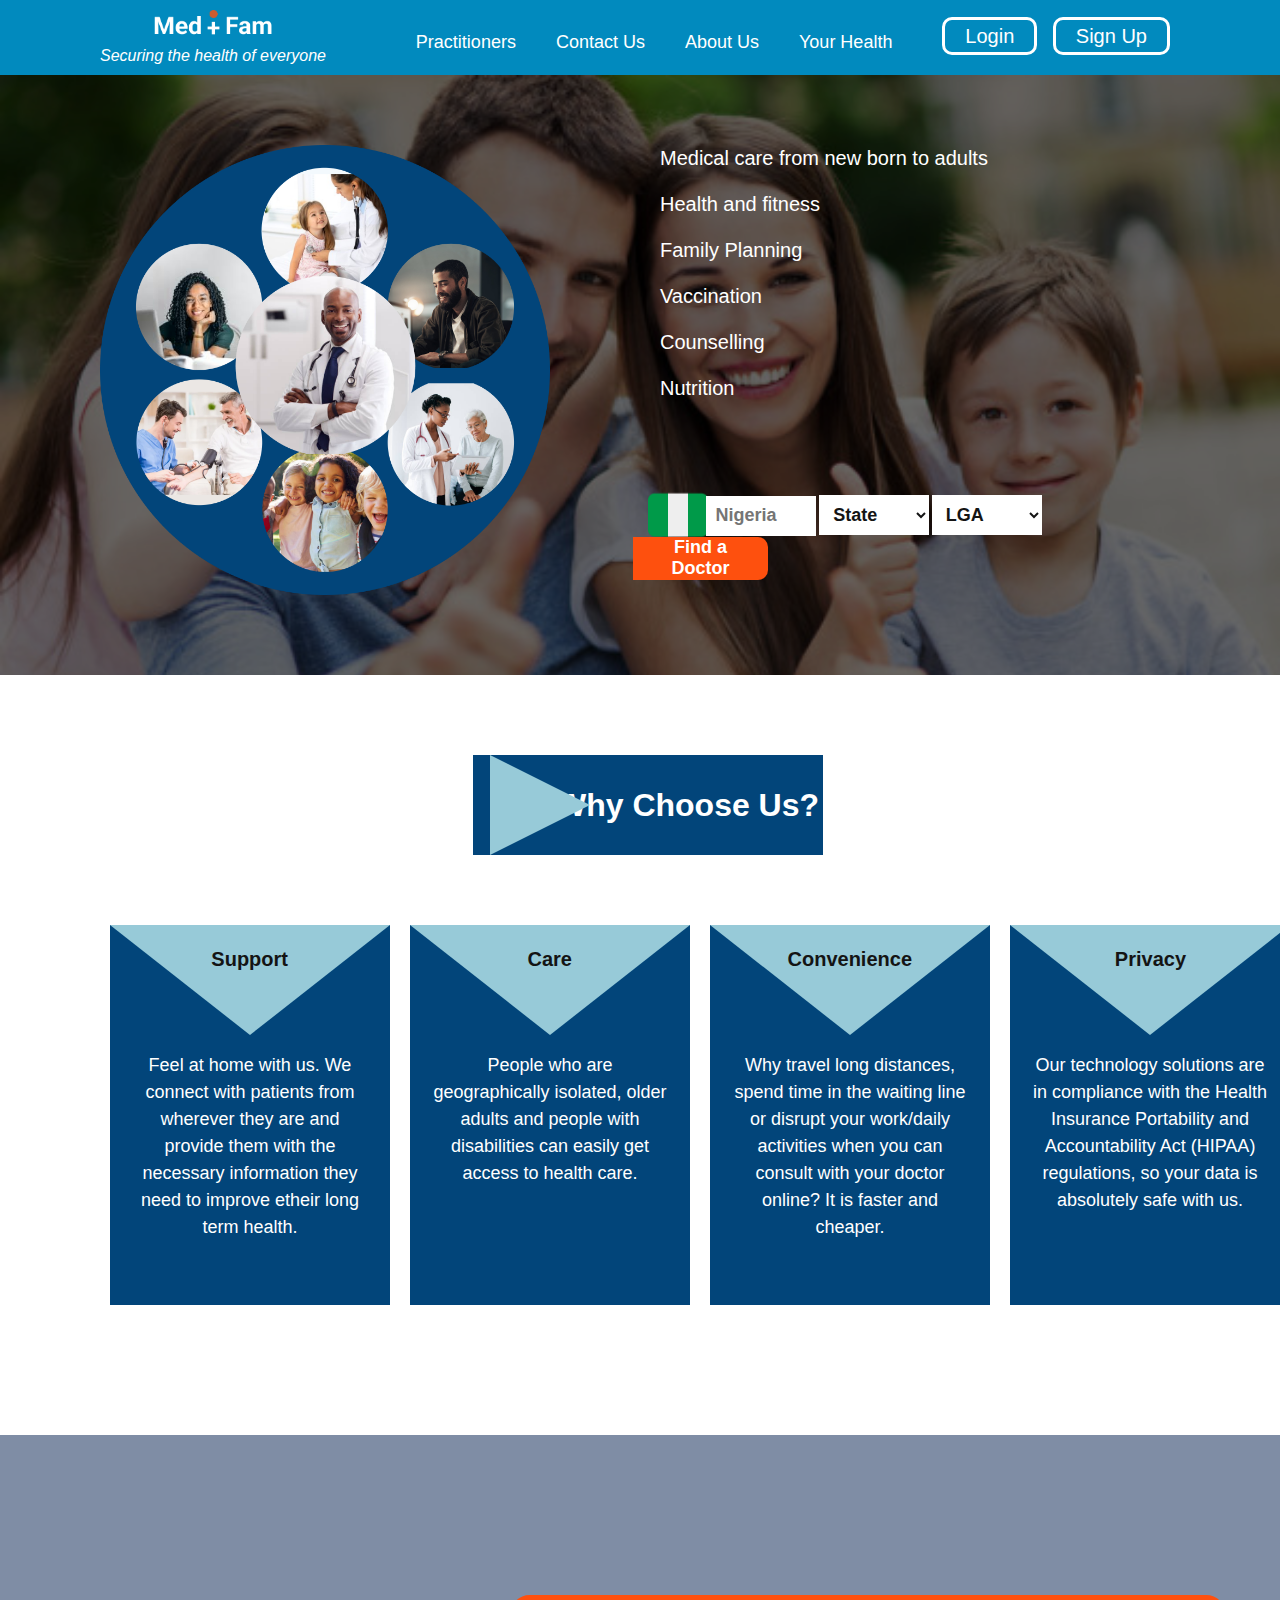
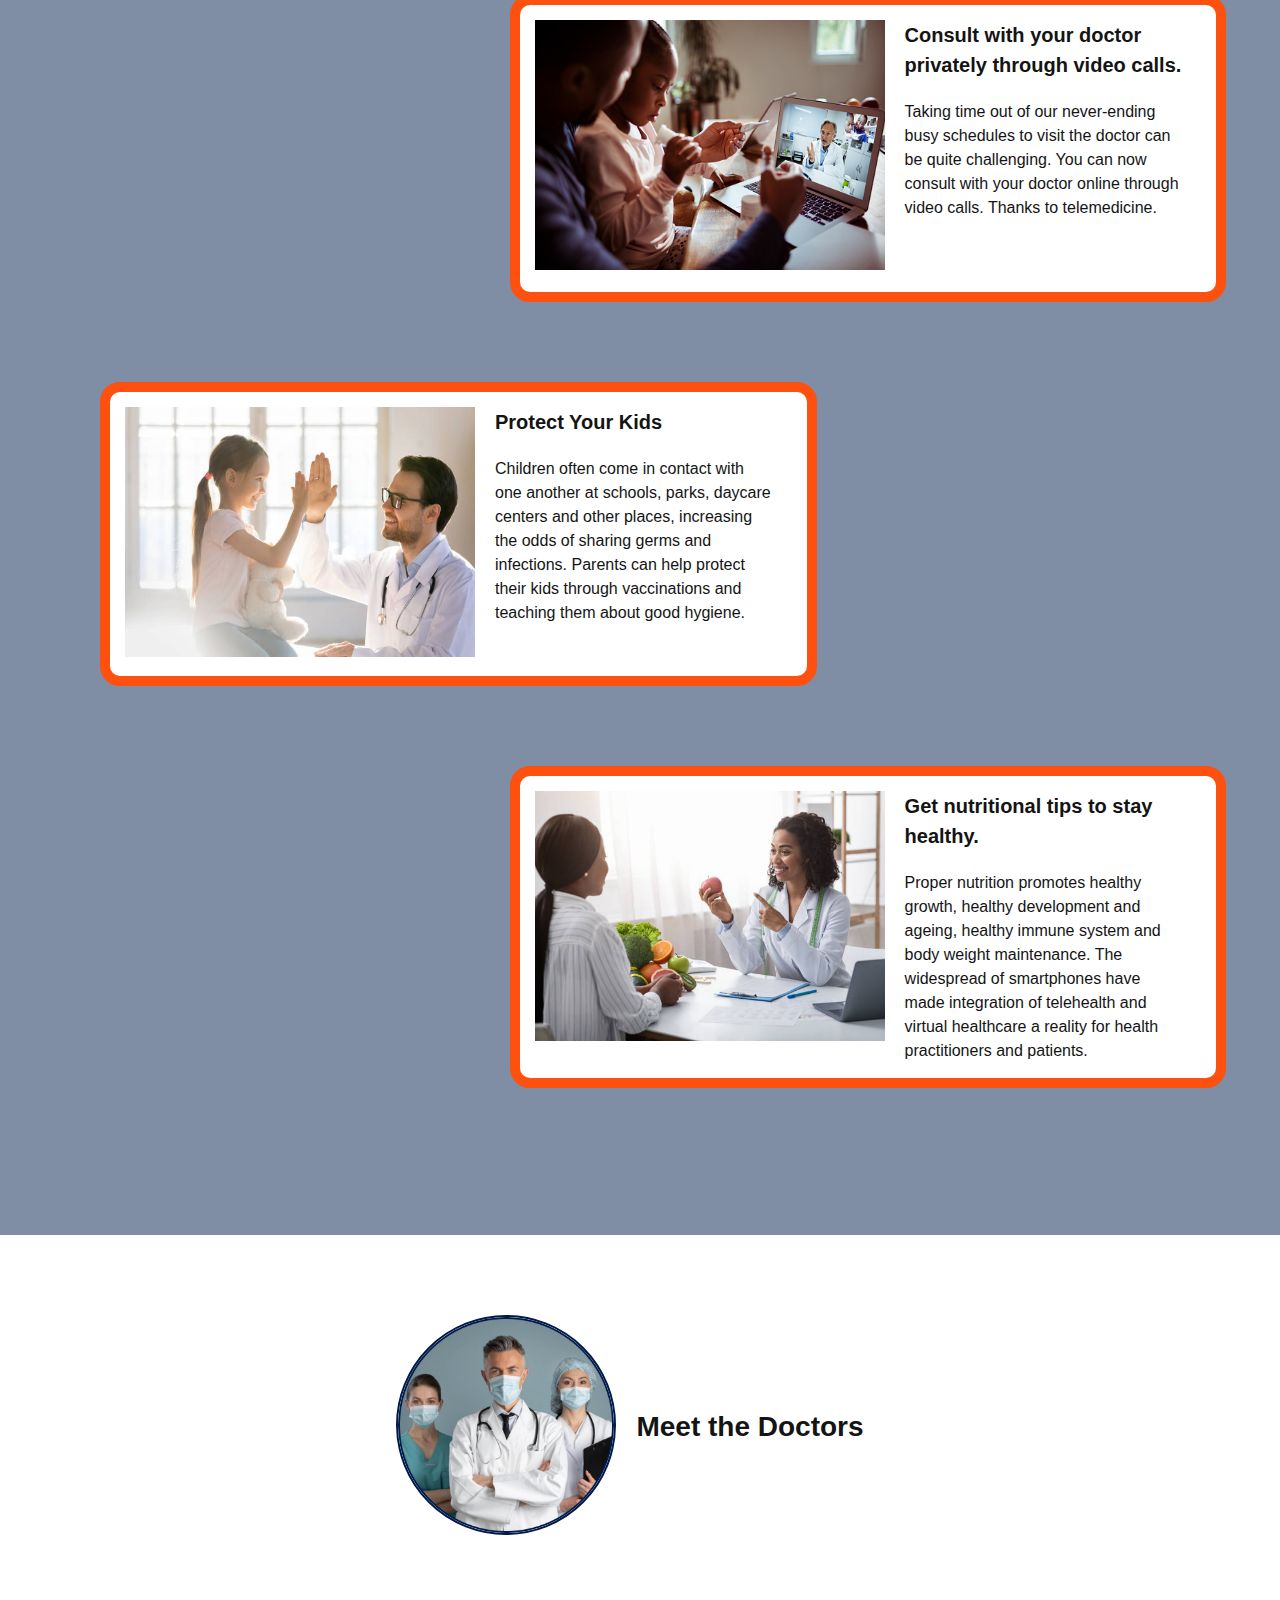
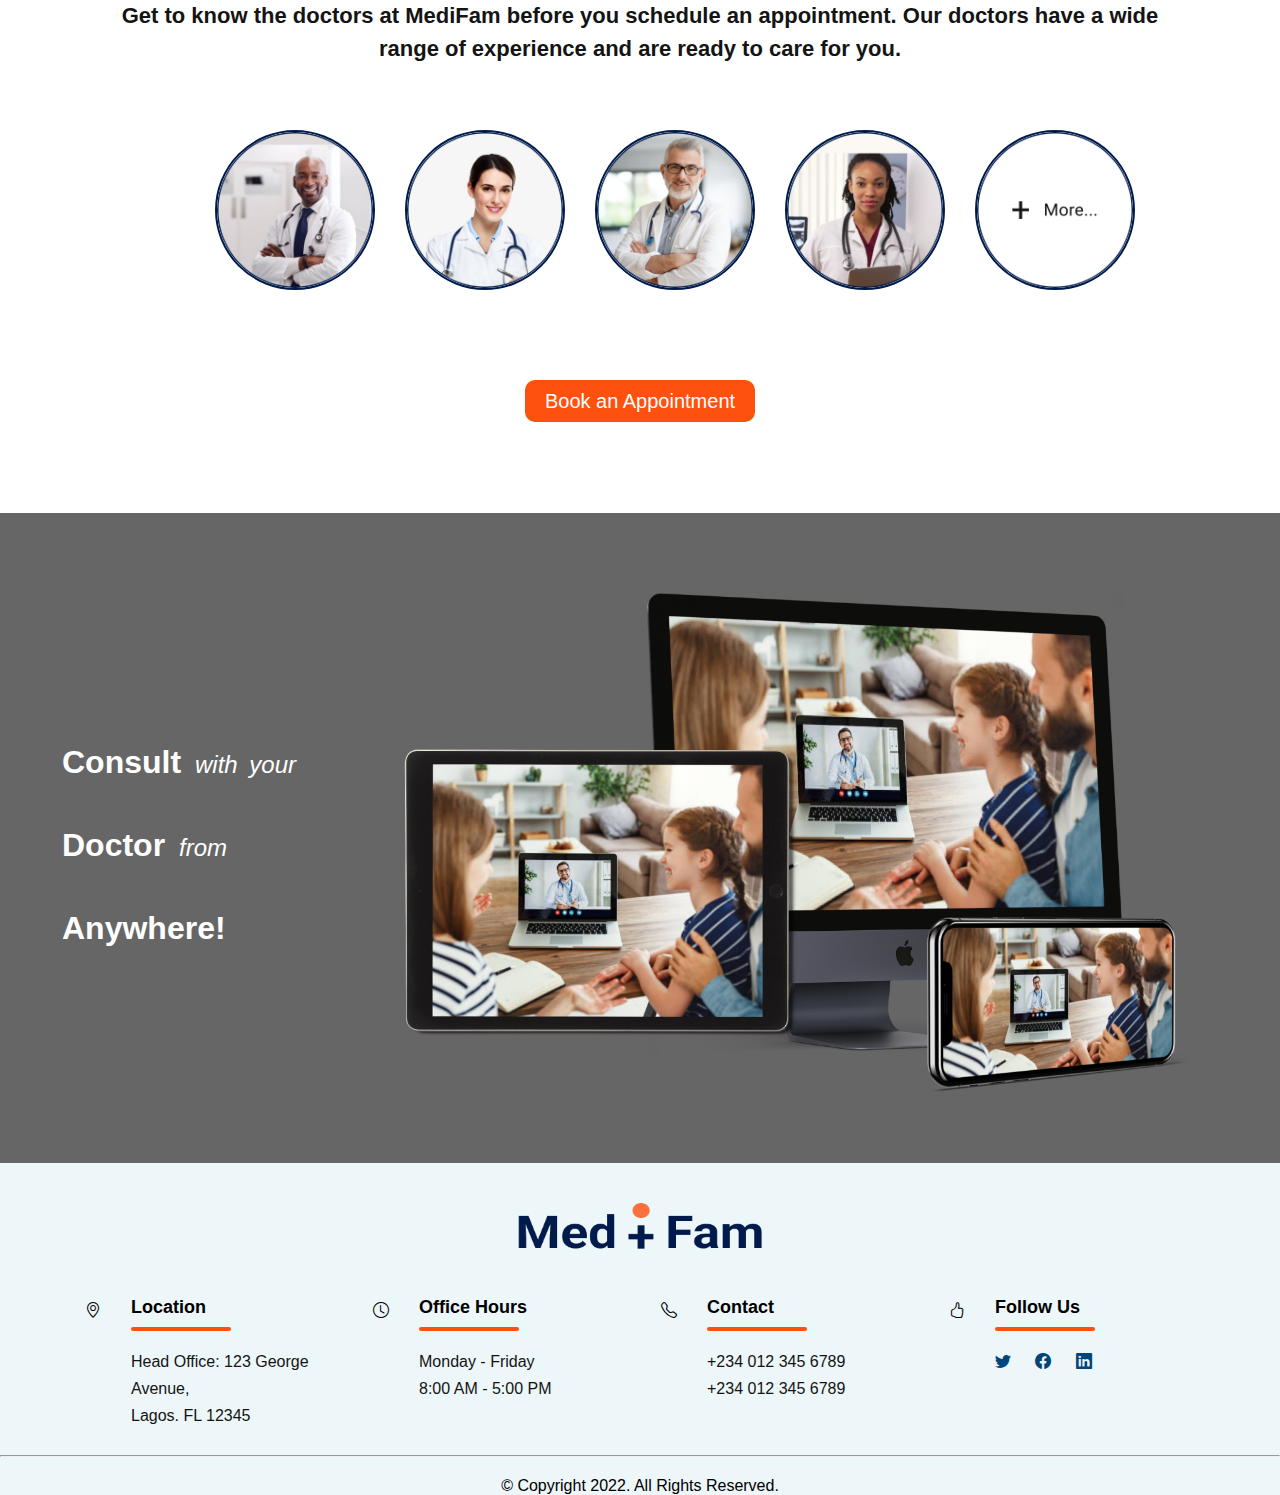
==== index.html @ 6159d2ae "first commit" ====
<!DOCTYPE html>
<html lang="en">
<head>
    <meta charset="UTF-8">
    <meta http-equiv="X-UA-Compatible" content="IE=edge">
    <meta name="viewport" content="width=device-width, initial-scale=1.0">
    <title>MediFam | Find a Doctor medifam.com </title>
    <link rel="stylesheet" href="../css/project.css">
    <link rel="stylesheet" href="https://cdn.jsdelivr.net/npm/bootstrap-icons@1.8.1/font/bootstrap-icons.css">
</head>
<body>
    <nav class="nav-bar">
        <div class="brand">
            <a href="./index.html">
                <img src="../Assets/Logo nav.png" alt="Logo">
            </a>
            <span><i>Securing the health of everyone</i></span>
        </div>

        <div>
            <ul class="nav-links">
                <li>
                    <a href="#">Practitioners</a>
                </li>
                <li>
                    <a href="#">Contact Us</a>
                </li>
                <li>
                    <a href="#">About Us</a>
                </li>
                <li>
                    <a href="#">Your Health</a>
                </li>
            </ul>
        </div>

        <div class="button">
            <a href="./login.html">Login</a>
            <a href="./signup.html">Sign Up</a>
        </div>
    </nav>

   <header class="landing">
    <div class="img-overlay"></div>
    <div class="left-col">
        <div>
            <img src="../Assets/Hero Image.png" alt="Hero img">
        </div>
    </div>

    <div class="right-col">
        <div class="services">
            <p>Medical care from new born to adults</p>
            <p>Health and fitness</p>
            <p>Family Planning</p>
            <p>Vaccination</p>
            <p>Counselling</p>
            <p>Nutrition</p>

            <form action="">
                <div class="location">
                    <img src="../Assets/flag-nigeria.png" alt="">
                    <input type="text" placeholder="Nigeria" id="country">

                    <select name="" id="state">
                        <option value="nil">State</option>
                        <option value="Delta"> Delta </option>
                        <option value="Lagos"> Lagos </option>
                        <option value="Abia"> Abia </option>
                    </select>

                    <select name="" id="LGA">
                        <option value="nil">LGA</option>
                    </select>

                    <button class="search-doctor"> <a href="./findadoctor.html">Find a Doctor</button></a>
                </div>
            </form>
        </div>
    </div>
   </header>

   <section class="section1">
    <div class="title-container">
        <div class="triangle"></div>
        
        <h1>Why Choose Us?</h1>
    </div>

    <div class="section1-content">
        <div>
            <div class="triangle1">
                <h2>Support</h2>
            </div>
            <p>
                Feel at home with us. We connect with patients from wherever they are and provide them with the necessary information they need to improve etheir long term health.
            </p>
        </div>
        <div>
            <div class="triangle1">
                <h2>Care</h2>
            </div>
            <p>
             People who are geographically isolated, older adults and people with disabilities can easily get access to health care. 
            </p>
        </div>
        <div>
            <div class="triangle1">
                <h2>Convenience</h2>
            </div>
            <p>
             Why travel long distances, spend time in the waiting line or disrupt your work/daily activities when you can consult with your doctor online? It is faster and cheaper.
            </p> 
        </div>
        <div>
            <div class="triangle1">
                <h2>Privacy</h2>
            </div>
            <p>
             Our technology solutions are in compliance with the Health Insurance Portability and Accountability Act (HIPAA) regulations, so your data is absolutely safe with us.
            </p>
        </div>
    </div>
</section>

<section class="section2">
    <div class="img-overlay2"></div>

    <div class="cards">
        <div class="card1">
            <div>
                <img src="../Images/Image5.jpg" alt="">
            </div>
            <div>
                <h2>Consult with your doctor privately through video calls.</h2>
                <p>Taking time out of our never-ending busy schedules to visit the doctor can be quite challenging. You can now consult with your doctor online through video calls. Thanks to telemedicine.</p>
            </div>
        </div>

        <div class="card2">
            <div>
                <img src="../Images/Image2.jpg" alt="">
            </div>
            <div>
                <h2>Protect Your Kids</h2>
                <p>Children often come in contact with one another at schools, parks, daycare centers and other places, increasing the odds of sharing germs and infections. Parents can help protect their kids through vaccinations and teaching them about good hygiene.</p>
            </div>
        </div>

        <div class="card1">
            <div>
                <img src="../Images/Nutritional counseling.jpg" alt="">
            </div>
            <div>
                <h2>Get nutritional tips to stay healthy.</h2>
                <p>Proper nutrition promotes healthy growth, healthy development and ageing, healthy immune system and body weight maintenance. The widespread of smartphones have made integration of telehealth and virtual healthcare a reality for health practitioners and patients. </p>
            </div>
        </div>
    </div>
</section>

<section class="section3">
    <div class="section3-title">
        <div>
            <img src="../Assets/doctors.png" alt="">
        </div>
        <div>
            <h1>Meet the Doctors</h1>
        </div>
    </div>

    <p>Get to know the doctors at MediFam before you schedule an appointment. Our doctors have a wide range of experience and are ready to care for you.</p>

    <div class="doctors">
        <img src="../Assets/doctor1.png" alt="">
        <img src="../Assets/doctor2.png" alt="">
        <img src="../Assets/doctor3.png" alt="">
        <img src="../Assets/doctor4.png" alt="">
        <a href="#"><img src="../Assets/more.png" alt=""></a>
    </div>

    <a href="#" class="section3-button">Book an Appointment</a>

</section>

<section class="section4">
    <div class="img-overlay3"></div>

    <div class="section4-content">
        <div>
            <h1>Consult <span>with your</span> Doctor <span>from</span> Anywhere!</h1>
        </div>
        <div>
            <img src="../Assets/screens.png" alt="">
        </div>
    </div>
</section>

<footer class="footer">
    <img src="../Assets/Logo footer.png" alt="">

    <div class="footer-col">
        <div class="footer-row">
            <i class="bi bi-geo-alt"></i>

            <div>
                <h4>Location</h4>
                <span>Head Office: 123 George Avenue, <br> Lagos. FL 12345</span>
            </div>
        </div>

        <div class="footer-row">
            <i class="bi bi-clock"></i>

            <div>
                <h4>Office Hours</h4>
                <span>Monday - Friday</span> <br>
                <span>8:00 AM - 5:00 PM</span>
            </div>
        </div>

        <div class="footer-row">
            <i class="bi bi-telephone"></i>

            <div>
                <h4>Contact</h4>
                <span>+234 012 345 6789</span> <br>
                <span>+234 012 345 6789</span>
            </div>
        </div>

        <div class="footer-row">
            <i class="bi bi-hand-thumbs-up"></i>

            <div class="social-links">
                <h4>Follow Us</h4>
                <a href="#"><i class="bi bi-twitter"></i> </a>
                <a href="#"><i class="bi bi-facebook"></i></a>
                <a href="#"><i class="bi bi-linkedin"></i></a>
            </div>
        </div>
    </div>

    <hr>

    <span>© Copyright 2022. All Rights Reserved.</span>
</footer>
</body>
</html>
---- css/project.css ----
*{
    margin: 0;
    padding: 0;
    box-sizing: border-box;
    font-family: 'Segoe UI', Tahoma, Geneva, Verdana, sans-serif;
}

      /* Navbar */

.nav-bar{
    background-color: #018ABE;
    color: #fff;
    width: 100%;
    padding: 10px 100px;
    margin-bottom: 20px;
    display: flex;
    justify-content: space-between;
    font-size: 20px;
    top: 0;
    position: fixed;
    z-index: 100;
}

.nav-bar .brand{
    text-align: center;
}
.nav-bar .brand img{
    width: 120px;
    height: 32px;
}

.nav-bar .brand span{
    font-size: 16px;
    text-align: left;
    display: block;
}

.nav-links{
    display: flex;
    justify-content: space-between;
    list-style: none;
    margin-top: 20px;
}

.nav-links a{
    font-size: 18px;
    font-weight: 500;
    color: #fff;
    text-decoration: none;
    margin-left: 40px;
}

.nav-links a:hover::before{
    content: '';
    height: 4px;
    width: 100px;
    background-color: #fff;
    position: absolute;
    bottom: 10px;
    border-radius: 10px;
}

.button{
    margin-top: 15px;
}

.button a{
    width: 100px;
    padding: 5px 20px;
    color: #fff;
    text-decoration: none;
    border: solid #fff;
    border-radius: 10px;
    margin-right: 10px;
}

.button a:hover{
    background: #fff;
    color: #018ABE;
}


        /* Header */

.landing{
    background-image: url(../Images/Family\ img.jpg);
    background-repeat: no-repeat;
    background-size: cover;
    height: 600px;
    padding: 30px 100px;
    margin-top: 75px;
    width: 100%;
    display: flex;
    position: relative;
}

.img-overlay{
    width: 100%;
    height: 600px;
    background: #000;
    opacity: .6;
    position: absolute;
    top: 0;
    left: 0;
}

.landing .left-col, .landing .right-col{
    width: 50%;
    z-index: 99;
}

.landing .left-col img{
    height: 450px;
    width: 450px;
    margin-top: 40px;
}

.landing .right-col .services{
    font-size: 20px;
    margin-top: 30px;
    line-height: 2.3em;
}

.landing .right-col .services p{
    color: #fff;
}

.location{
    margin-top: 50px;
}

.location img{
    width: 60px;
    height: 60px;
    position: relative;
    top: 24px;
    left: 8px;
}

#state, #LGA, #country, .search-doctor{
    height: 40px;
    width: 110px;
    background: #fff;
    color: #141414;
    font-size: 18px;
    font-weight: 700;
    padding: 0 10px;
    outline: none;
    border: 0;
    position: relative;
}

#state{
    right: 2px;
}

#LGA{
    right: 5px;
    z-index: 90;
}

.search-doctor{
    width: 135px;
    height: 42.5px;
    background: #fe500e;
    color: #fff;
    border-top-right-radius: 10px;
    border-bottom-right-radius: 10px;
    font-size: 18px !important;
    position: relative;
    right: 7px;
}

.search-doctor a{
    text-decoration: none;
    color: #fff;
}

       /* Section 1 */

.section1{
    text-align: center;
    margin: 20px 100px;
}

.title-container{
    display: flex;
    margin: auto;
    margin-top: 80px;
}

.section1 .triangle{
    width: 0;
    height: 0;
    border-left: 50px solid transparent;
    border-right: 50px solid transparent;
    border-bottom: 100px solid #97cad8;
    transform: rotate(90deg);
    margin: auto;
    position: relative;
    left: 21.5%;
    z-index: 98;
}

.section1 .title-container h1{
    background: #02457A;
    color: #fff;
    width: 350px;
    height: 100px;
    margin: auto;
    padding-left: 80px;
    display: flex;
    justify-content: center;
    align-items: center;
    position: relative;
    right: 200px;
}

.section1 .section1-content{
    margin: 0 100px;
    margin: auto;
    width: 100%;
    display: flex;
}

.section1 .section1-content .triangle1{
    width: 0;
    height: 0;
    margin: auto;
    border-left: 140px solid transparent;
    border-right: 140px solid transparent;
    border-bottom: 110px solid #97cad8;
    transform: rotate(180deg);
    position: relative;
    top: 70px;
    display: flex;
    justify-content: center;
    align-items: center;
    z-index: 97;
}

.section1 .section1-content .triangle1 h2{
    text-align: center;
    transform: rotate(180deg);
    position: relative;
    font-size: 20px;
    top: 75px;
    color: #141414;
}

.section1 .section1-content p{
    background: #02457A;
    color: #fff;
    font-size: 18px;
    font-weight: 400;
    padding: 20px;
    border: 1px solid transparent;
    height: 380px;
    width: 280px;
    margin: 10px;
    padding-top: 42%;
    position: relative;
    bottom: 50px;
    line-height: 1.5em;
}

        /* Section 2 */

.section2{
    background: url(../Images/medical\ doc.jpg);
    background-repeat: no-repeat;
    background-size: cover;
    background-attachment: fixed;
    display: flex;
    position: relative;
    height: 1400px;
    width: 100%;
    margin-top: 70px;
}

.section2 .img-overlay2{
    width: 100%;
    height: 1400px;
    background: #001B4B;
    opacity: .5;
    position: absolute;
    left: 0;
}

.section2 .cards{
    width: 80%;
    margin: 0 100px;
    margin-top: 80px;
}

.section2 .card1, .card2{
    display: flex;
    width: 70%;
    padding: 15px;
    background: #fff;
    border: 10px solid #fe500e;
    border-radius: 20px;
    position: relative;
}

.section2 .card1, .card2 p{
    font-size: 16px;
    line-height: 1.5em;
}

.section2 .card1 img{
    height: 250px;
    width: 350px;
}

.section2 .card1 h2, p{
    padding: 0 20px;
    color: #141414;
}

.section2 .card1 h2{
    margin-bottom: 20px;
    font-size: 20px;
    line-height: 1.5em;
}

.section2 .card1{
    top: 80px;
    left: 40%;
    margin-bottom: 80px;
}

.section2 .card2 img{
    height: 250px;
    width: 350px;
}

.section2 .card2 h2, p{
    padding: 0 20px;
    color: #141414;
}

.section2 .card2 h2{
    margin-bottom: 20px;
    font-size: 20px;
    line-height: 1.5em;
}

.section2 .card2{
    top: 80px;
    margin-bottom: 80px;
    position: relative;
}

        /* Section 3 */

.section3{
    margin: 0 100px;
    margin-top: 80px;
    text-align: center;
}

.section3 .section3-title{
    display: flex;
    justify-content: center;
    align-items: center;
    margin: auto;
}

.section3 .section3-title img{
    width: 220px;
    height: 220px;
    border: 2px solid #001B4B;
    border-radius: 50%;
}

.section3 .section3-title h1{
    padding: 20px;
    color: #141414;
    font-size: 28px;
}

.section3 p{
    margin: auto;
    margin-top: 60px;
    line-height: 1.5em;
    font-weight: 600;
    font-size: 22px;
}

.section3 .doctors{
    margin: 0 100px;
    display: flex;
    margin-top: 50px;
    margin-bottom: 80px;
}

.section3 .doctors img{
    width: 160px;
    height: 160px;
    border-radius: 50%;
    border: 2px solid #001B4B;
    position: relative;
    margin: 15px;
    justify-content: center;
    align-items: center;
}

.section3-button{
    background: #fe500e;
    padding: 10px 20px;
    margin-top: 40px;
    border-radius: 10px;
}

.section3 a{
    text-decoration: none;
    color: #fff;
    font-size: 20px;
}

       /* Section 4 */
       
.section4{
    background-image: url(../Images/Hero\ Image2.jpg);
    background-repeat: no-repeat;
    background-attachment: fixed;
    background-size: cover;
    width: 100%;
    height: 650px;
    margin-top: 100px;
    position: relative;
}

.img-overlay3{
    width: 100%;
    height: 650px;
    background: #000;
    opacity: .6;
    position: absolute;
    top: 0;
    left: 0;
}

.section4 .section4-content{
    display: flex;
    margin: 0 100px;
    width: 80%;
    justify-content: center;
    align-items: center;
    position: relative;
    top: 80px;
}

.section4 .section4-content img{
    width: 800px;
    height: 500px;
    margin-left: 40px;
}

.section4 .section4-content h1{
    width: 300px;
    padding: 20px;
    margin: 20px;
    color: #fff;
    font-size: 32px;
    font-weight: 600;
    line-height: 2.5em;
    word-spacing: 5px;
}

.section4 .section4-content span{
    font-weight: 400;
    font-size: 24px;
    font-style: italic;
}


/* Footer */

.footer{
    text-align: center;
    background-color: #edf6f8;
    overflow: hidden;
}

.footer img{
    width: 250px;
    height: 60px;
    margin-top: 40px;
}

.footer-col{
    width: 90%;
    margin: auto 50px;
    margin-top: 30px;
    display: flex;
    text-align: left;
}

.footer-row{
    display: flex;
    width: 80%;
    margin: 0 5px;
}

.footer-row i{
    padding: 0 30px;
    margin-top: 5px;
}

.footer-col h4{
    font-size: 18px;
    margin-bottom: 10px;
}

.footer-row h4::before{
    content: '';
    height: 4px;
    width: 100px;
    background-color: #fe500e;
    position: absolute;
    margin-top: 30px;
    border-radius: 20px;
}

.footer-row span{
    line-height: 1.7em;
    font-weight: 400;
    position: relative;
    top: 20px;
    color: #141414;
}

.footer-row .social-links a{
    text-decoration: none;
    right: 10px;
    position: relative;
    margin: -20px;
    top: 25px;
    color: #02457A;
}

.footer hr{
    margin-top: 45px;
    margin-bottom: 20px;
}


        /* Find a Doctor Page */

.doc-profile, .doc-profile2, .doc-profile3{
    height: 450px;
    margin: auto 100px;
    margin-top: 50px;
    display: flex;
}

.doc-profile2, .doc-profile3{
    margin-top: 20px;
}

.profile{
    width: 80%;
    margin: 0 20px;
    margin: 40px 30px;
    text-align: left;
}

.profile img{
    height: 150px;
    width: 150px;
    border: 2px solid #018ABE;
    border-radius: 50%;
    margin-bottom: 10px;
}

.profile h2{
    font-size: 20px;
    font-weight: 500;
    margin-top: 10px;
}

.profile span{
    font-size: 16px;
    font-weight: 600;
}

.profile h3{
    text-align: left;
    line-height: 28px;
}

.profile hr{
    margin: 20px auto;
}

.direction{
    display: flex;
}

.direction div{
    margin-top: -20px;
}

.direction h2{
    font-size: 18px;
    margin-top: 10px;
}

.direction p{
    position: relative;
    margin-top: 10px;
    right: 20px;
}

.rating{
    position: relative;
    top: 25px;
    color: #02457A;
}

.direction p, .rating p{
    font-size: 14px;
    font-weight: 400px;
}

.reviews a{
    text-decoration: none;
    font-size: 14px;
}

.profile .bookapp-btn{
    margin-top: 50px;
    height: 40px;
    width: 200px;
    border: 1px solid transparent;
    outline: none;
    border-radius: 10px;
    background: #fe500e;
}

.profile .bookapp-btn a{
    text-decoration: none;
    font-size: 18px;
    font-weight: 600;
    color: #fff;
}

hr{
    margin-top: 12%;
}
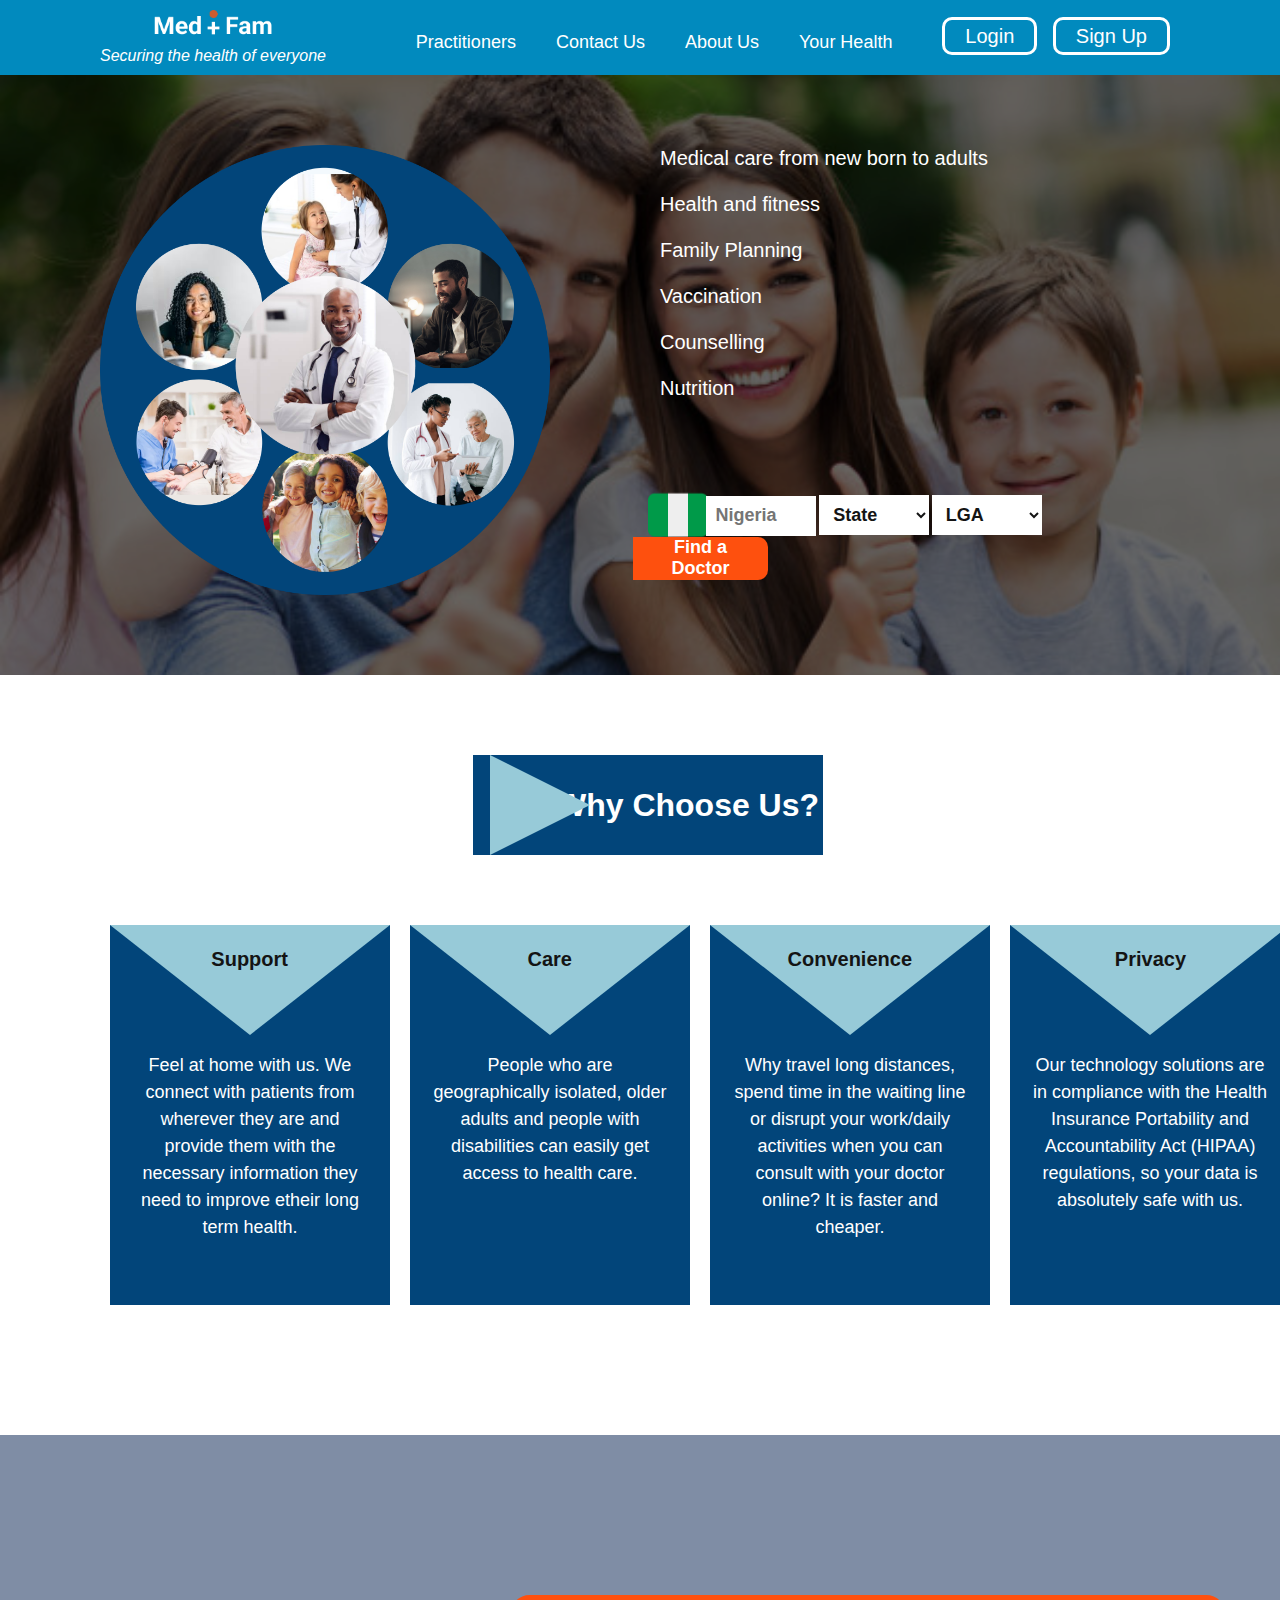
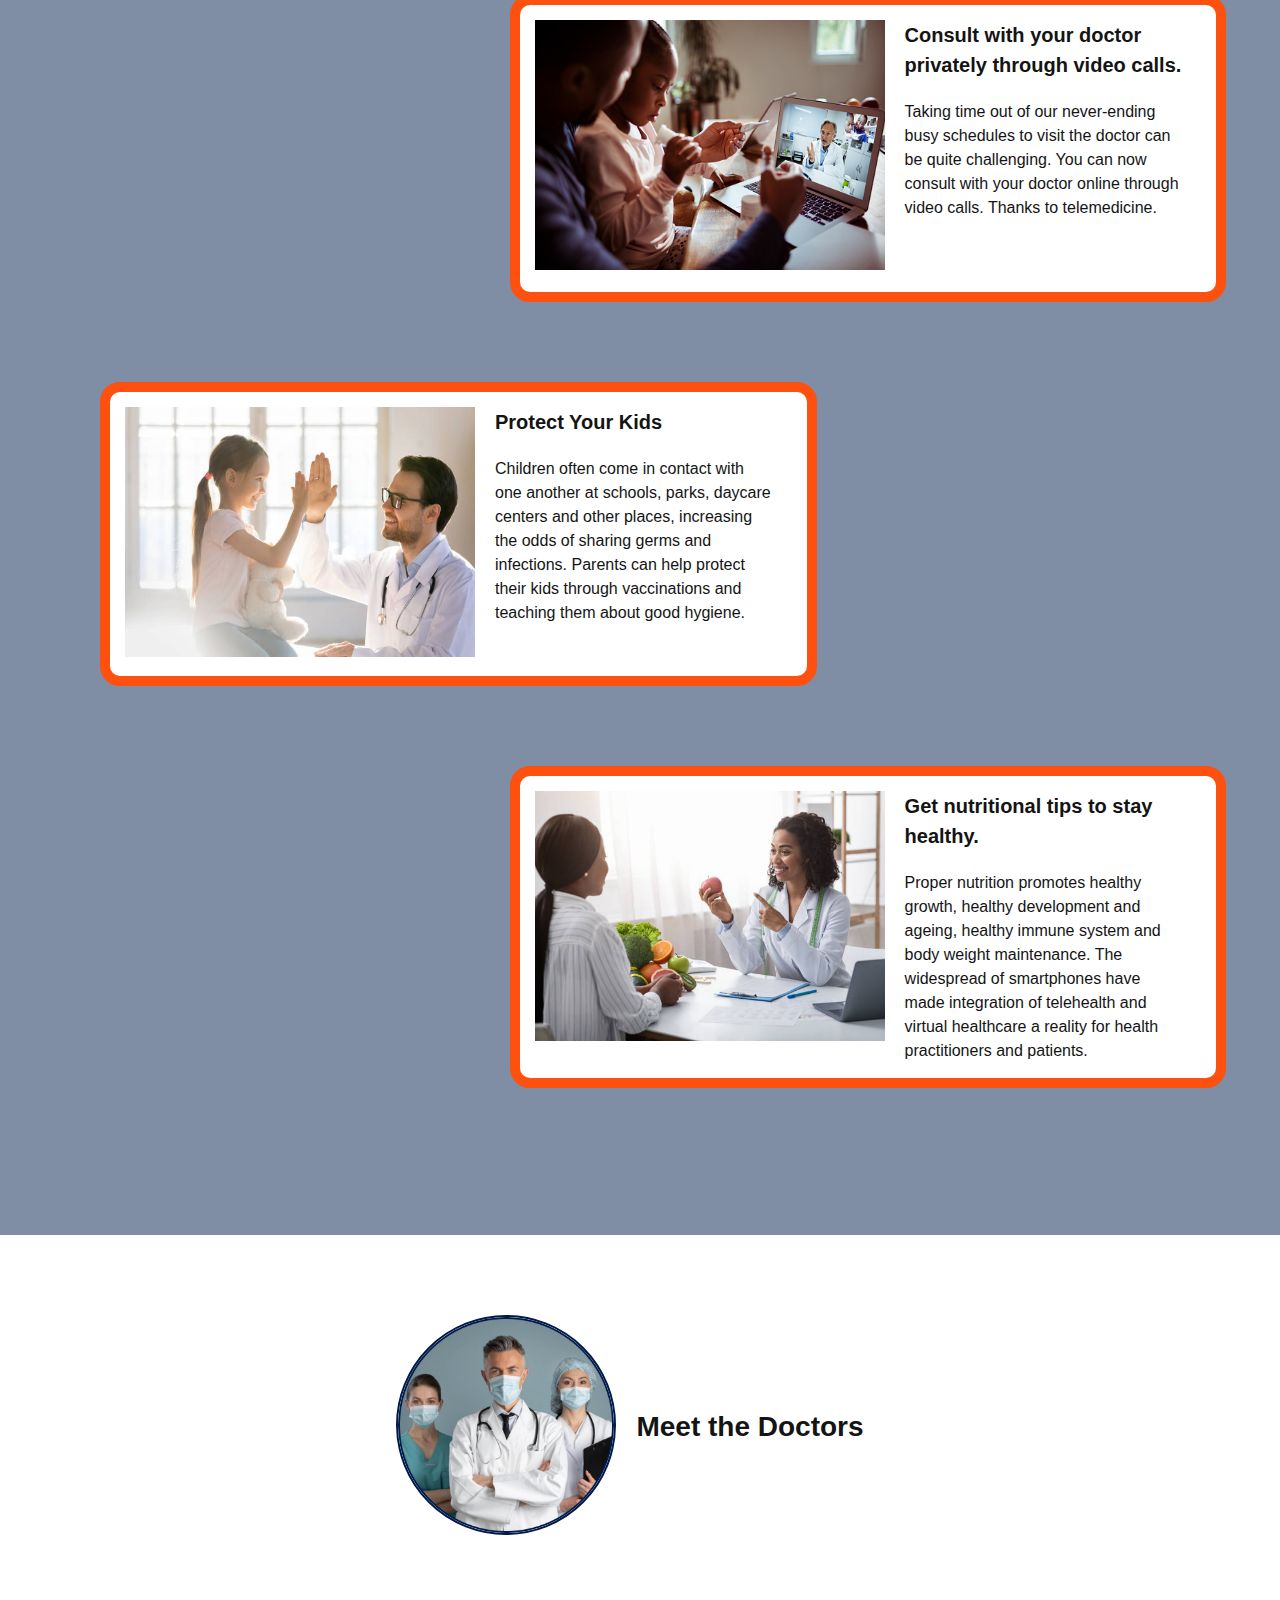
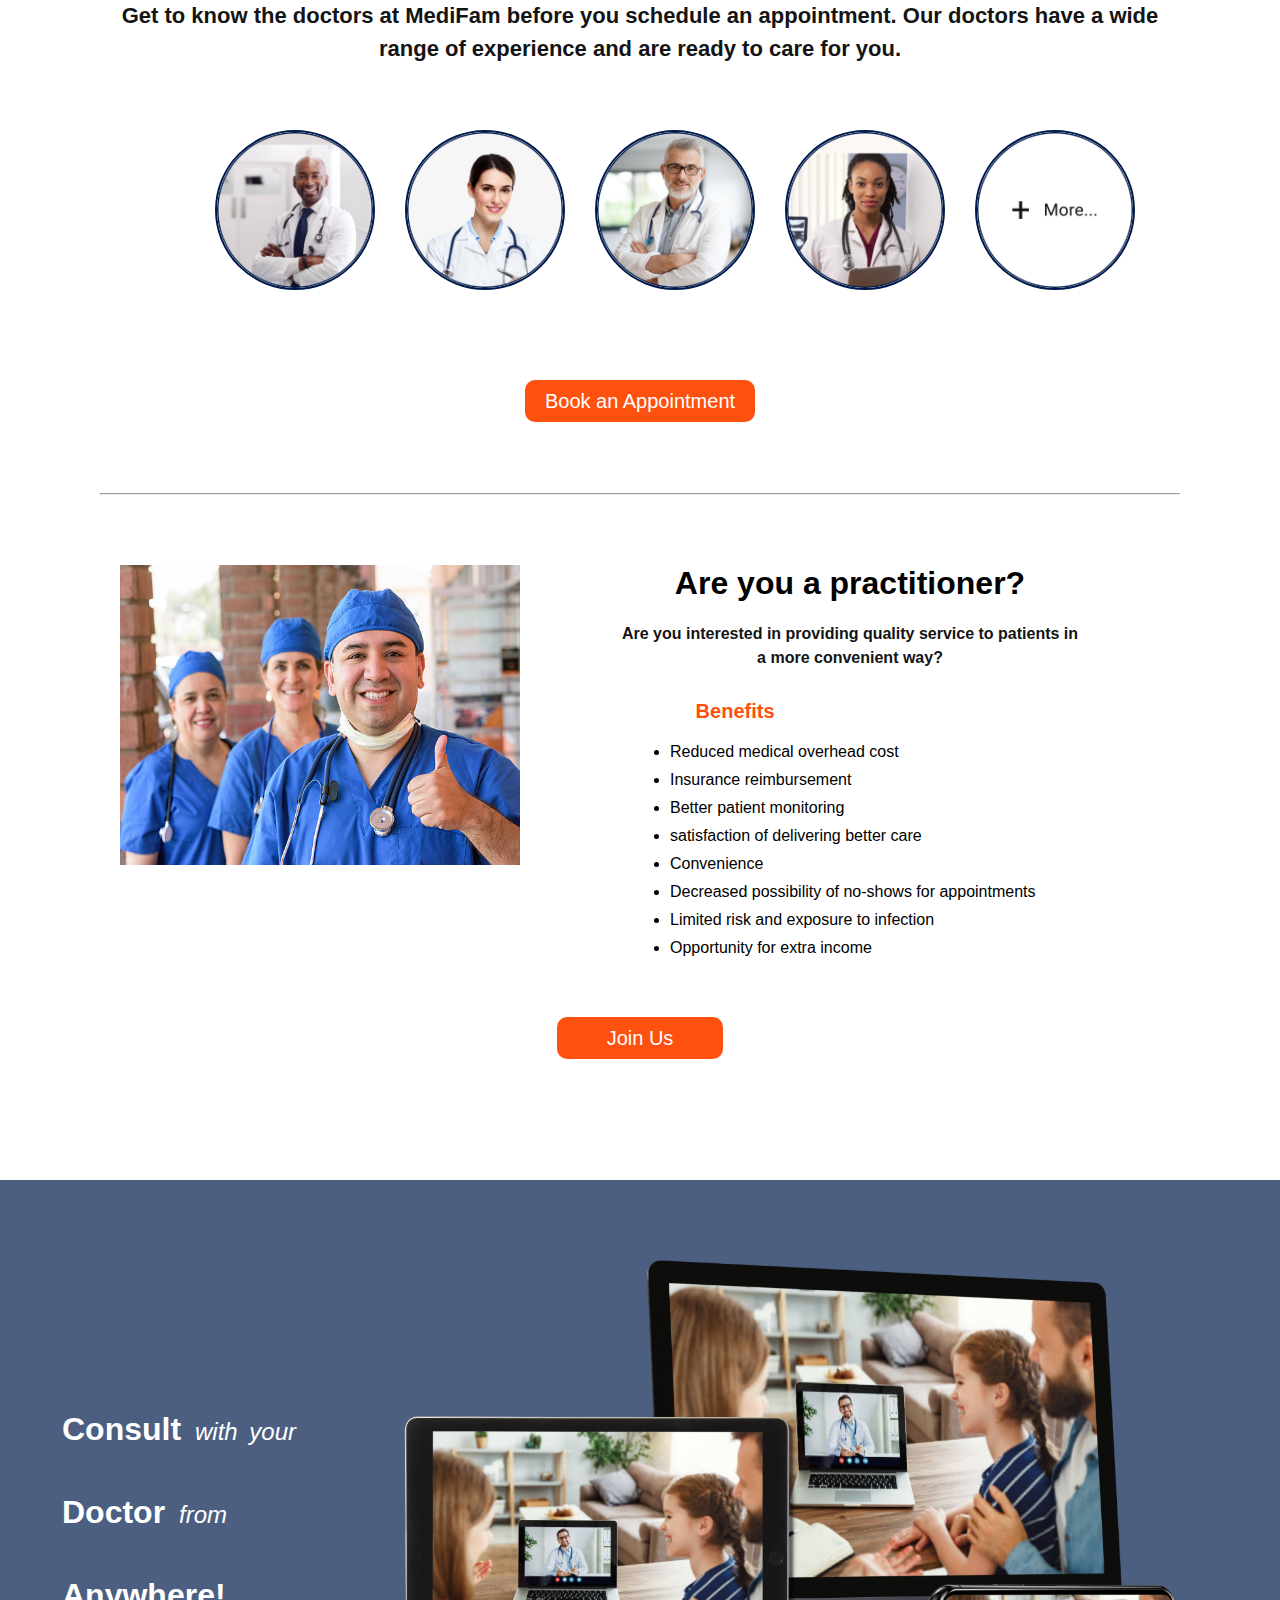
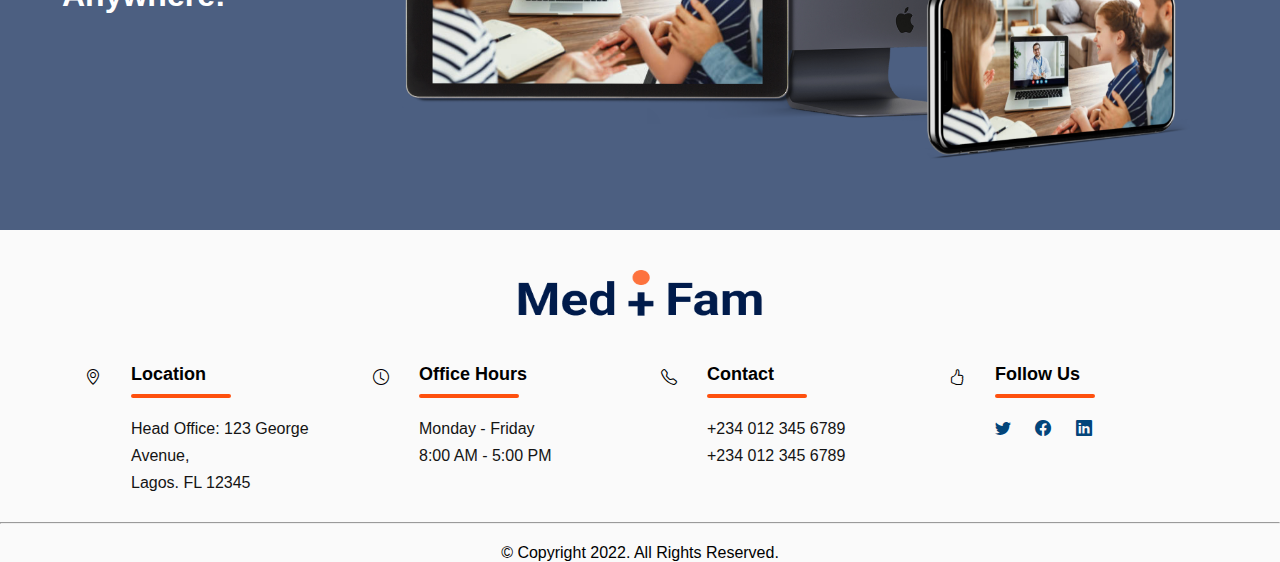
==== commit 0d0e732e: "Edited work" ====
--- a/index.html
+++ b/index.html
@@ -5,14 +5,14 @@
     <meta http-equiv="X-UA-Compatible" content="IE=edge">
     <meta name="viewport" content="width=device-width, initial-scale=1.0">
     <title>MediFam | Find a Doctor medifam.com </title>
-    <link rel="stylesheet" href="../css/project.css">
+    <link rel="stylesheet" href="css/project.css">
     <link rel="stylesheet" href="https://cdn.jsdelivr.net/npm/bootstrap-icons@1.8.1/font/bootstrap-icons.css">
 </head>
 <body>
     <nav class="nav-bar">
         <div class="brand">
-            <a href="./index.html">
-                <img src="../Assets/Logo nav.png" alt="Logo">
+            <a href="index.html">
+                <img src="Assets/Logo nav.png" alt="Logo">
             </a>
             <span><i>Securing the health of everyone</i></span>
         </div>
@@ -26,7 +26,7 @@
                     <a href="#">Contact Us</a>
                 </li>
                 <li>
-                    <a href="#">About Us</a>
+                    <a href="about.html">About Us</a>
                 </li>
                 <li>
                     <a href="#">Your Health</a>
@@ -35,8 +35,8 @@
         </div>
 
         <div class="button">
-            <a href="./login.html">Login</a>
-            <a href="./signup.html">Sign Up</a>
+            <a href="login.html">Login</a>
+            <a href="signup.html">Sign Up</a>
         </div>
     </nav>
 
@@ -44,7 +44,7 @@
     <div class="img-overlay"></div>
     <div class="left-col">
         <div>
-            <img src="../Assets/Hero Image.png" alt="Hero img">
+            <img src="Assets/Hero Image.png" alt="Hero img">
         </div>
     </div>
 
@@ -59,7 +59,7 @@
 
             <form action="">
                 <div class="location">
-                    <img src="../Assets/flag-nigeria.png" alt="">
+                    <img src="Assets/flag-nigeria.png" alt="">
                     <input type="text" placeholder="Nigeria" id="country">
 
                     <select name="" id="state">
@@ -129,7 +129,7 @@
     <div class="cards">
         <div class="card1">
             <div>
-                <img src="../Images/Image5.jpg" alt="">
+                <img src="Images/Image5.jpg" alt="">
             </div>
             <div>
                 <h2>Consult with your doctor privately through video calls.</h2>
@@ -139,7 +139,7 @@
 
         <div class="card2">
             <div>
-                <img src="../Images/Image2.jpg" alt="">
+                <img src="Images/Image2.jpg" alt="">
             </div>
             <div>
                 <h2>Protect Your Kids</h2>
@@ -149,7 +149,7 @@
 
         <div class="card1">
             <div>
-                <img src="../Images/Nutritional counseling.jpg" alt="">
+                <img src="Images/Nutritional counseling.jpg" alt="">
             </div>
             <div>
                 <h2>Get nutritional tips to stay healthy.</h2>
@@ -162,7 +162,7 @@
 <section class="section3">
     <div class="section3-title">
         <div>
-            <img src="../Assets/doctors.png" alt="">
+            <img src="Assets/doctors.png" alt="">
         </div>
         <div>
             <h1>Meet the Doctors</h1>
@@ -172,14 +172,62 @@
     <p>Get to know the doctors at MediFam before you schedule an appointment. Our doctors have a wide range of experience and are ready to care for you.</p>
 
     <div class="doctors">
-        <img src="../Assets/doctor1.png" alt="">
-        <img src="../Assets/doctor2.png" alt="">
-        <img src="../Assets/doctor3.png" alt="">
-        <img src="../Assets/doctor4.png" alt="">
-        <a href="#"><img src="../Assets/more.png" alt=""></a>
+        <img src="Assets/doctor1.png" alt="">
+        <img src="Assets/doctor2.png" alt="">
+        <img src="Assets/doctor3.png" alt="">
+        <img src="Assets/doctor4.png" alt="">
+        <a href="#"><img src="Assets/more.png" alt=""></a>
     </div>
 
     <a href="#" class="section3-button">Book an Appointment</a>
+
+    <hr>
+
+    <div class="practitioners">
+
+        <div class="practitioner">
+            <div>
+                <img src="Images/practitioners.jpg" alt="">
+            </div>
+        </div>
+
+        <div>
+            <div class="benefits">
+                <h1>Are you a practitioner?</h1>
+                <p>Are you interested in providing quality service to patients in a more convenient way?</p>
+
+                <h4>Benefits</h4>
+                <ul
+                >
+                    <li>Reduced medical overhead cost</li>
+                </ul>
+                <ul>
+                    <li>Insurance reimbursement</li>
+                </ul>
+                <ul>
+                    <li>Better patient monitoring</li>
+                </ul>
+                <ul>
+                    <li>satisfaction of delivering better care</li>
+                </ul>
+                <ul>
+                    <li>Convenience</li>
+                </ul>
+                <ul>
+                    <li>Decreased possibility of no-shows for appointments</li>
+                </ul>
+                <ul>
+                    <li>Limited risk and exposure to infection</li>
+                </ul>
+                <ul>
+                    <li>Opportunity for extra income</li>
+                </ul>
+            </div>
+        </div>
+    </div>
+
+    <a href="#" class="section3-button2">Join Us</a>
+
 
 </section>
 
@@ -191,13 +239,13 @@
             <h1>Consult <span>with your</span> Doctor <span>from</span> Anywhere!</h1>
         </div>
         <div>
-            <img src="../Assets/screens.png" alt="">
+            <img src="Assets/screens.png" alt="">
         </div>
     </div>
 </section>
 
 <footer class="footer">
-    <img src="../Assets/Logo footer.png" alt="">
+    <img src="Assets/Logo footer.png" alt="">
 
     <div class="footer-col">
         <div class="footer-row">
--- a/css/project.css
+++ b/css/project.css
@@ -419,6 +419,71 @@
     font-size: 20px;
 }
 
+.section3 hr{
+    margin-top: 80px;
+}
+
+.section3 .practitioners{
+    /* margin: 0 100px; */
+    display: flex;
+    margin-top: 50px;
+    margin-bottom: 80px;
+}
+
+.section3 .practitioner, .section3 .benefits{
+    width: 45%;
+    margin: 20px;
+}
+
+.section3 .practitioners img{
+    width: 400px;
+    height: 300px;
+    margin-right: 40px;
+}
+
+.benefits h1{
+    width: 500px;
+}
+
+.benefits p{
+  margin-top: 20px;
+  font-size: 16px;
+  width: 500px;
+}
+
+.benefits h4{
+    color: #fe500e;
+    font-size: 20px;
+    margin-top: 30px;
+    margin-bottom: 20px;
+    text-align: right;
+    padding-right: 100px;
+}
+
+.benefits ul{
+    margin-top: 10px;
+    padding-left: 70px;
+}
+
+.benefits li{
+    text-align: left;
+    width: 500px;
+}
+
+.section3-button2{
+    background: #fe500e;
+    padding: 10px 50px;
+    border-radius: 10px;
+    bottom: 30px;
+    position: relative;
+}
+
+.section3 a{
+    color: #fff;
+    font-size: 20px;
+}
+
+
        /* Section 4 */
        
 .section4{
@@ -480,7 +545,7 @@
 
 .footer{
     text-align: center;
-    background-color: #edf6f8;
+    background-color: #fafafa;
     overflow: hidden;
 }
 
@@ -649,4 +714,203 @@
 
 hr{
     margin-top: 12%;
+}
+
+
+     /* About Page */
+
+.about-us{
+    width: 100%;
+    margin: 70px 100px 30px 0;
+    display: flex;
+}
+
+.about-us .about-left-col, .about-us .about-right-col{
+    width: 62%;
+    padding: 10px;
+}
+
+.about-us .about-left-col img{
+    width: 800px;
+    height: 600px;
+    margin-top: 50px;
+}
+
+.about-us .about-right-col{
+    margin-top: 40px;
+}
+
+.about-us .about-right-col h1{
+    width: 400px;
+    margin-bottom: 20px;
+    left: 15px;
+    position: relative;
+}
+
+.about-us .about-right-col p{
+    height: 220px;
+    width: 450px;
+    line-height: 1.8em;
+}
+
+.about-us .about-right-col button{
+    width: 200px;
+    height: 40px;
+    border: none;
+    background-color: #fe500e;
+    margin-left: 20px;
+    position: relative;
+    bottom: 100px;
+    border-radius: 10px;
+}
+
+.about-us .about-right-col a{
+    text-decoration: none;
+    color: white;
+    font-size: 16px;
+    font-weight: 600;
+}
+
+.mission{
+    width: 100%;
+    margin: 70px 100px 30px 0;
+    display: flex;
+}
+
+.mission .about-left-col, .mission .about-right-col{
+    width: 62%;
+    padding: 10px;
+}
+
+.mission .about-right-col img{
+    width: 800px;
+    height: 600px;
+    margin-top: 50px;
+}
+
+.mission .about-left-col{
+    margin-top: 40px;
+}
+
+.mission .about-left-col h1{
+    width: 400px;
+    margin-bottom: 50px;
+    left: 20px;
+    top: 20px;
+    font-size: 32px;
+    position: relative;
+}
+
+.mission .about-left-col p{
+    height: 220px;
+    width: 450px;
+    line-height: 2em;
+}
+
+.vision{
+    width: 100%;
+    margin: 70px 100px 30px 0;
+    display: flex;
+}
+
+.vision .about-left-col, .vision .about-right-col{
+    width: 62%;
+    padding: 10px;
+}
+
+.vision .about-left-col img{
+    width: 800px;
+    height: 600px;
+    margin-top: 50px;
+}
+
+.vision .about-right-col{
+    margin-top: 40px;
+}
+
+.vision .about-right-col h1{
+    width: 400px;
+    margin-bottom: 40px;
+    left: 15px;
+    top: 30px;
+    font-size: 32px;
+    position: relative;
+}
+
+.vision .about-right-col p{
+    height: 220px;
+    width: 450px;
+    line-height: 2em;
+}
+
+.values{
+    width: 100%;
+    margin: 70px 100px 30px 0;
+    display: flex;
+}
+
+.values .about-left-col, .values .about-right-col{
+    width: 62%;
+    padding: 10px;
+}
+
+.values .about-right-col img{
+    width: 750px;
+    height: 650px;
+    margin-top: 50px;
+}
+
+.values .about-left-col{
+    margin: 40px;
+}
+
+.values .about-left-col h1{
+    width: 400px;
+    margin-bottom: 50px;
+    left: 20px;
+    top: 20px;
+    font-size: 32px;
+    position: relative;
+}
+
+.values .about-left-col p{
+    height: 130px;
+    width: 450px;
+    line-height: 2em;
+}
+
+.values .about-left-col h4{
+    margin: 15px 0;
+}
+
+     /* Practitioners Page */
+
+.pract-login{
+    background-image: url(../Images/Image4.jpg);
+    background-repeat: no-repeat;
+    background-size: cover;
+    height: 100%;
+    /* padding: 30px 100px; */
+    /* margin-top: 75px; */
+    width: 100%;
+    /* display: flex;
+    /* position: relative; */ 
+}
+
+.img-overlay3{
+    width: 100%;
+    height: 100%;
+    background: #001B4B;
+    opacity: .7;
+    position: absolute;
+    top: 0;
+    left: 0;
+}
+
+.id{
+    margin: 100px auto;
+    justify-content: center;
+    text-align: center;
+    margin-top: 300px;
+    z-index: 50;
 }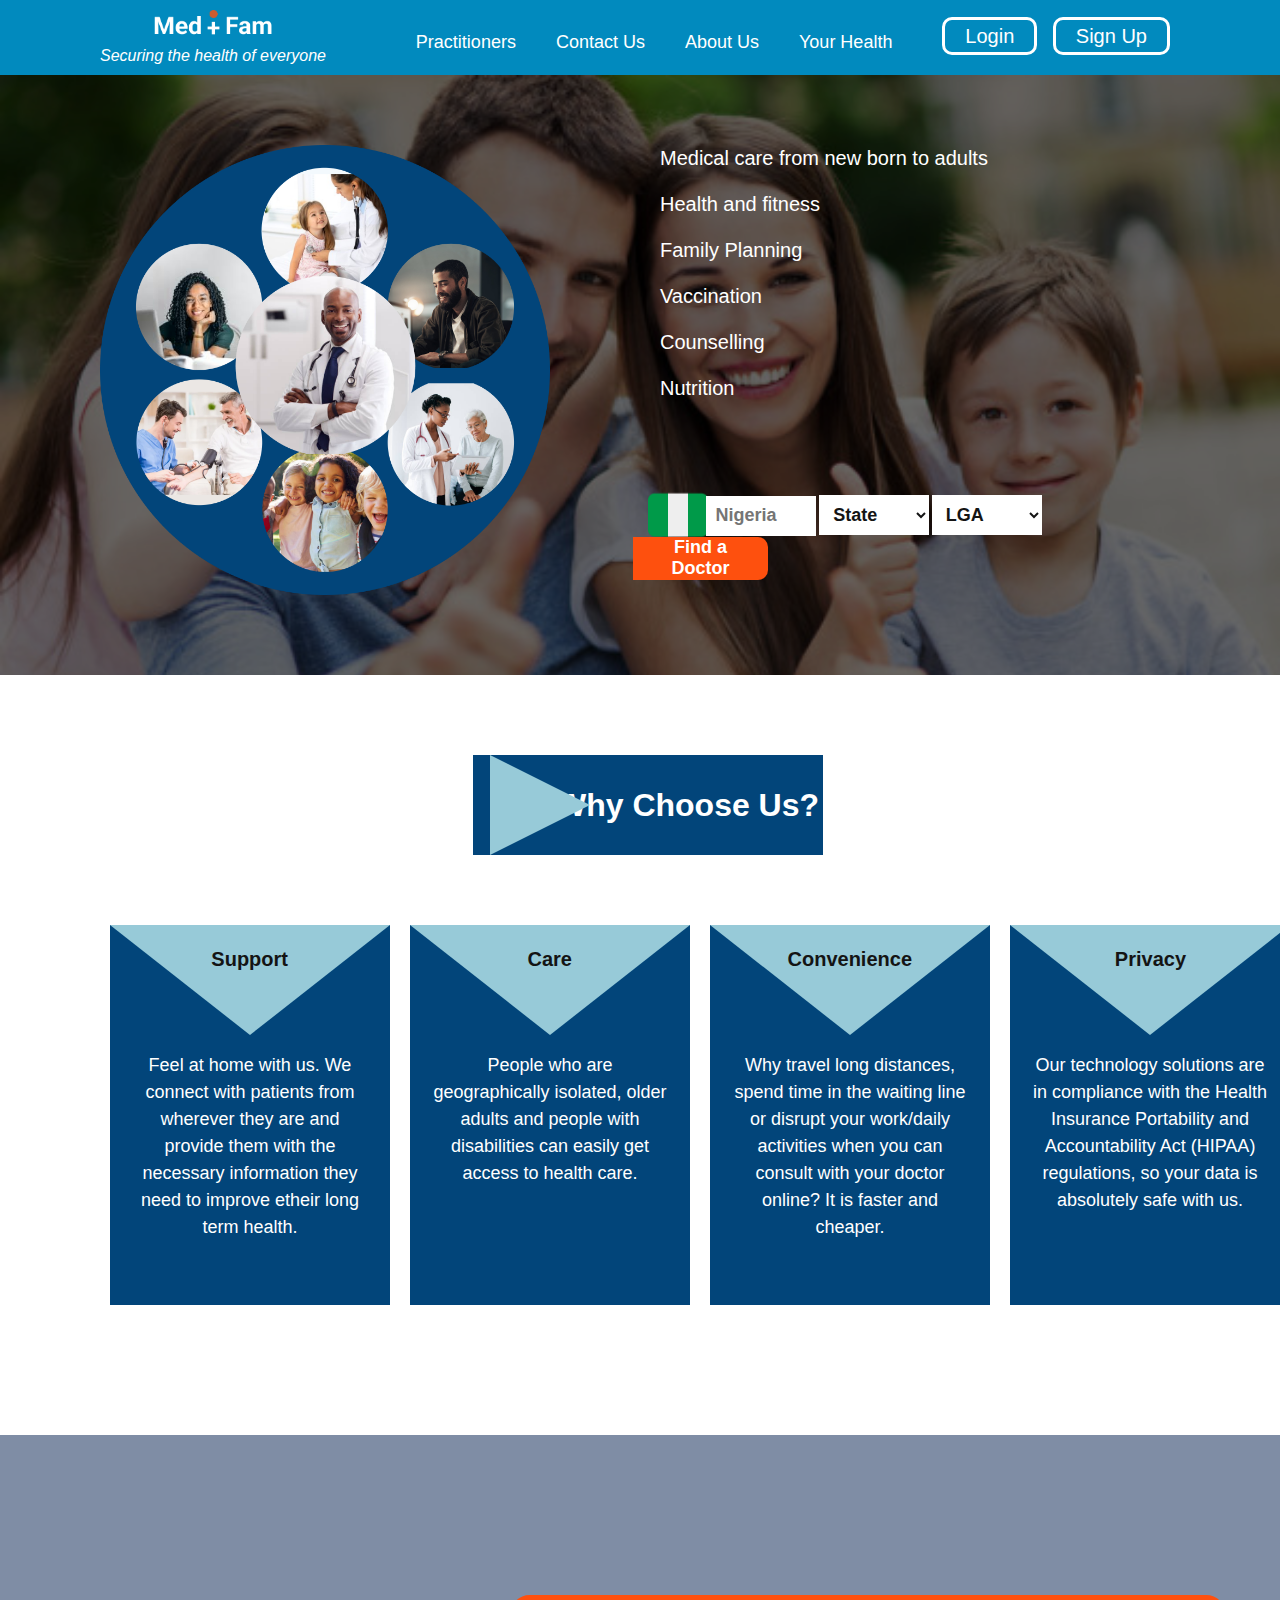
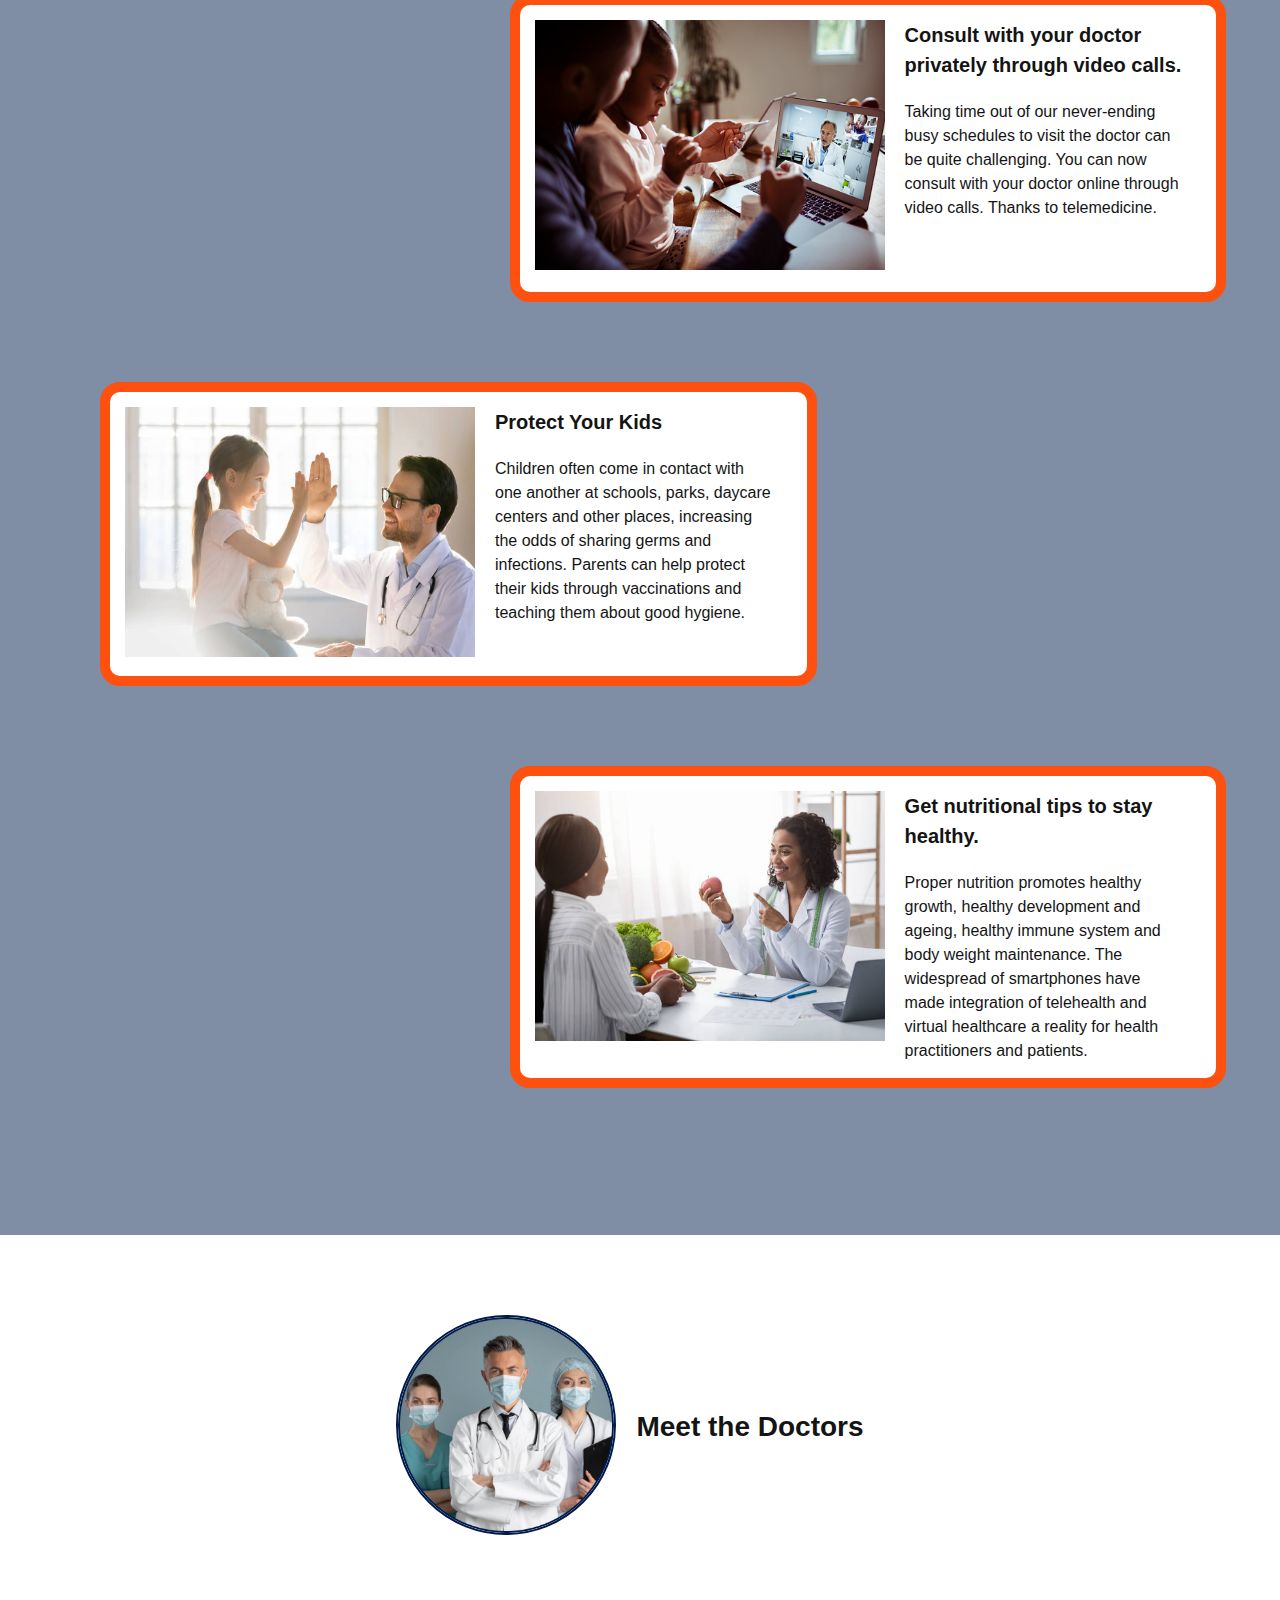
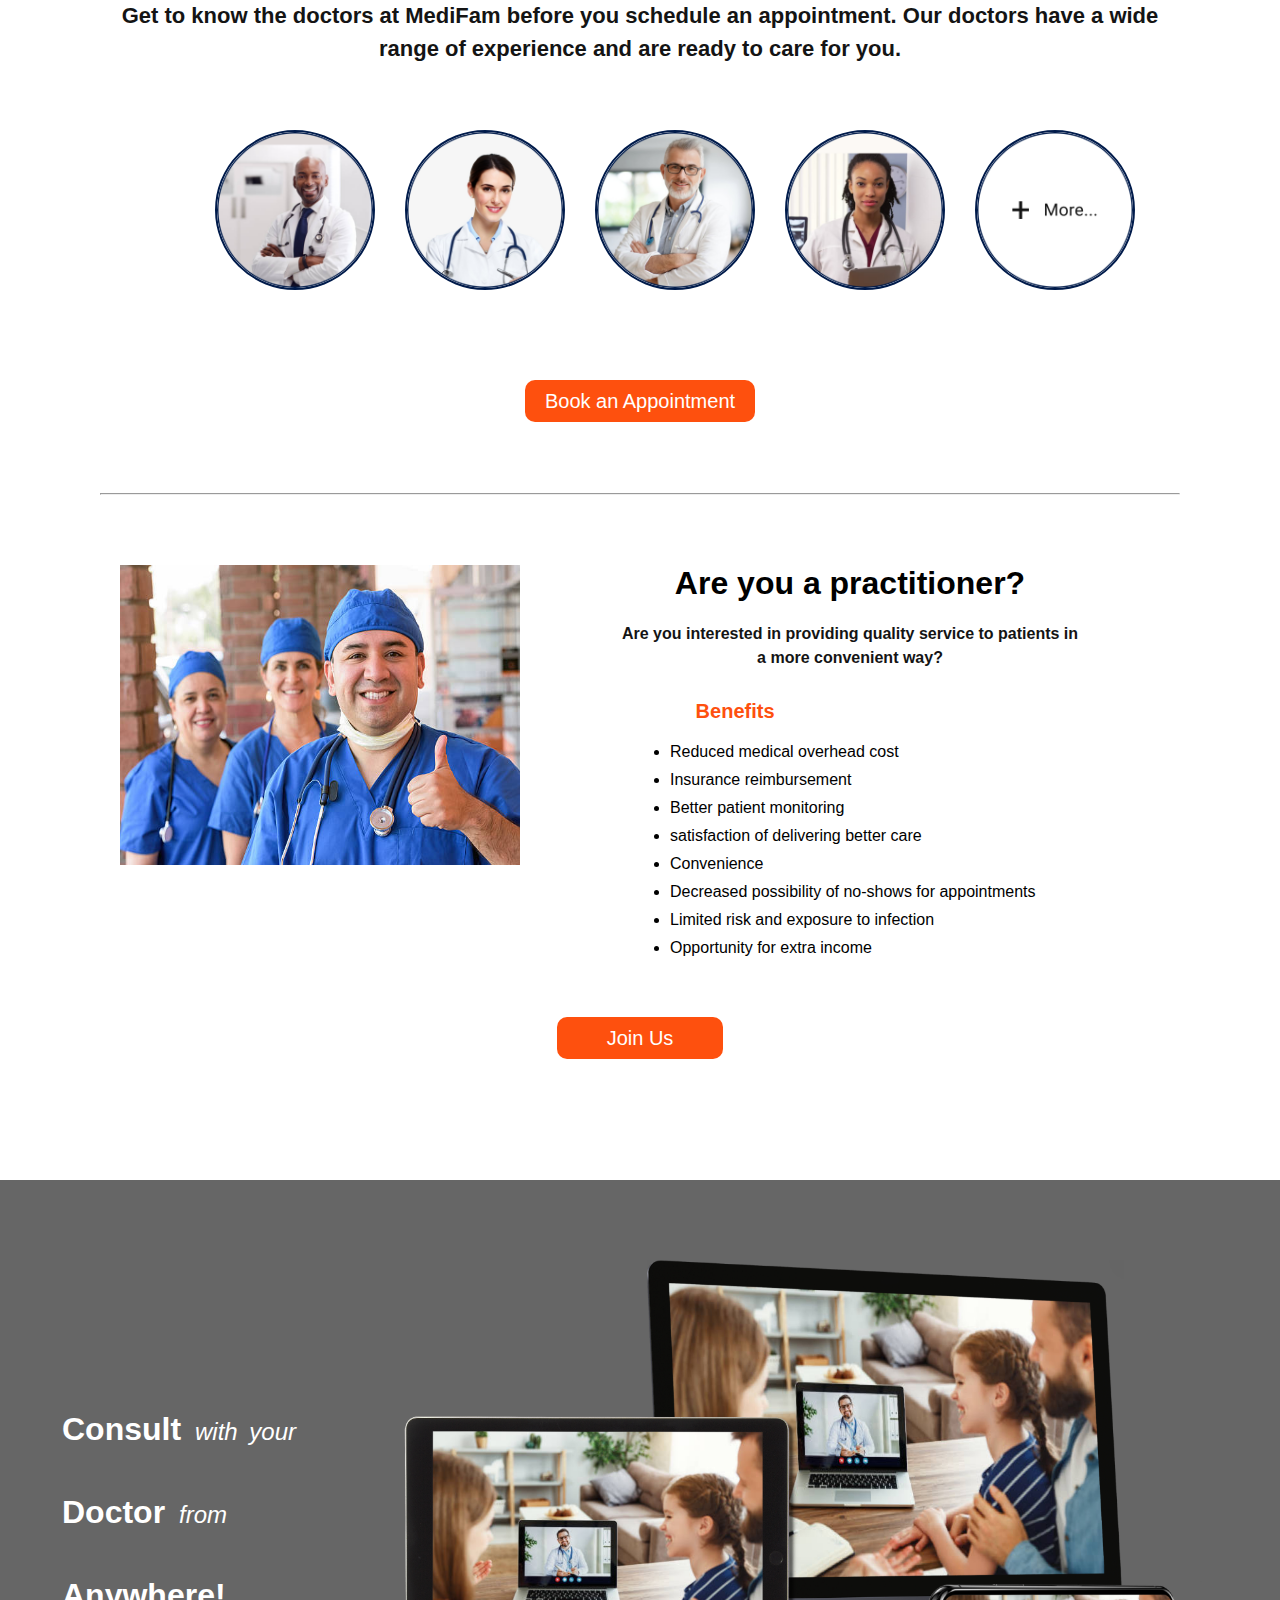
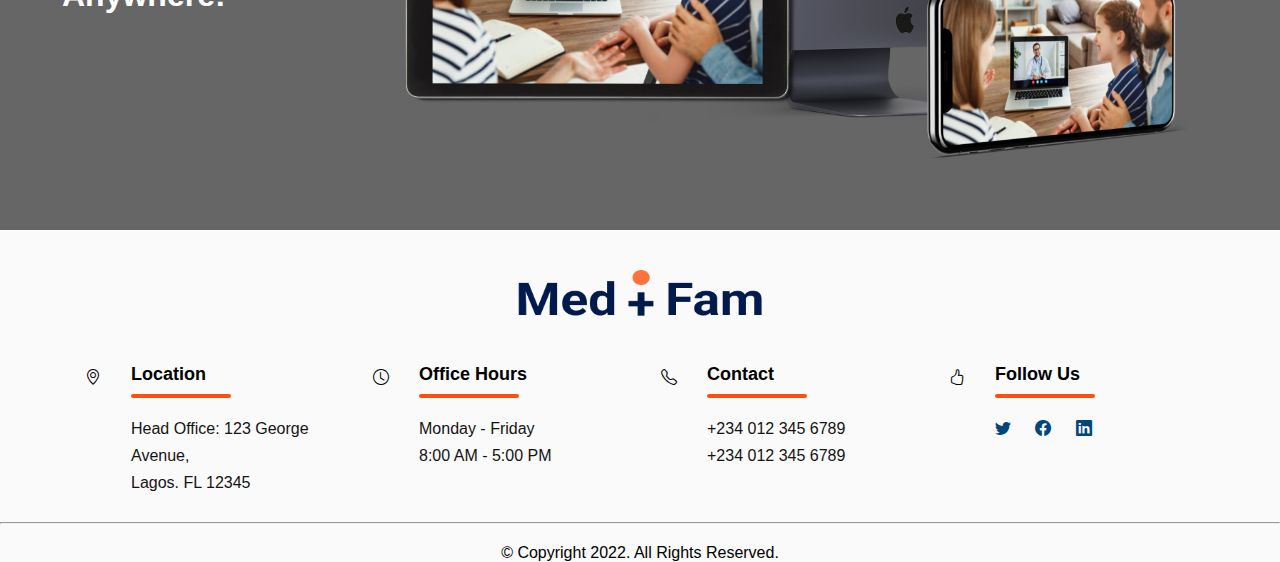
==== commit ebac891f: "additional changes" ====
--- a/index.html
+++ b/index.html
@@ -20,13 +20,13 @@
         <div>
             <ul class="nav-links">
                 <li>
-                    <a href="#">Practitioners</a>
+                    <a href="./practitioners.html">Practitioners</a>
                 </li>
                 <li>
-                    <a href="#">Contact Us</a>
+                    <a href="#footer">Contact Us</a>
                 </li>
                 <li>
-                    <a href="about.html">About Us</a>
+                    <a href="./about.html">About Us</a>
                 </li>
                 <li>
                     <a href="#">Your Health</a>
@@ -35,8 +35,8 @@
         </div>
 
         <div class="button">
-            <a href="login.html">Login</a>
-            <a href="signup.html">Sign Up</a>
+            <a href="./login.html">Login</a>
+            <a href="./signup.html">Sign Up</a>
         </div>
     </nav>
 
@@ -71,6 +71,9 @@
 
                     <select name="" id="LGA">
                         <option value="nil">LGA</option>
+                        <option value="Ikeja">Ikeja</option>
+                        <option value="Surulere">Surulere</option>
+                        <option value="Badagry">Badagry</option>
                     </select>
 
                     <button class="search-doctor"> <a href="./findadoctor.html">Find a Doctor</button></a>
@@ -244,7 +247,7 @@
     </div>
 </section>
 
-<footer class="footer">
+<footer class="footer" id="footer">
     <img src="Assets/Logo footer.png" alt="">
 
     <div class="footer-col">
--- a/css/project.css
+++ b/css/project.css
@@ -617,7 +617,7 @@
 .doc-profile, .doc-profile2, .doc-profile3{
     height: 450px;
     margin: auto 100px;
-    margin-top: 50px;
+    margin-top: 60px;
     display: flex;
 }
 
@@ -630,6 +630,13 @@
     margin: 0 20px;
     margin: 40px 30px;
     text-align: left;
+}
+
+.profile .profile-title{
+    justify-content: center;
+    align-items: center;
+    text-align: center;
+    width: 500px;
 }
 
 .profile img{
@@ -890,18 +897,14 @@
     background-repeat: no-repeat;
     background-size: cover;
     height: 100%;
-    /* padding: 30px 100px; */
-    /* margin-top: 75px; */
-    width: 100%;
-    /* display: flex;
-    /* position: relative; */ 
+    width: 100%;
 }
 
 .img-overlay3{
     width: 100%;
     height: 100%;
-    background: #001B4B;
-    opacity: .7;
+    background: #000;
+    opacity: .6;
     position: absolute;
     top: 0;
     left: 0;
@@ -912,5 +915,34 @@
     justify-content: center;
     text-align: center;
     margin-top: 300px;
+    position: relative;
     z-index: 50;
+}
+
+.id input{
+    height: 40px;
+    width: 300px;
+    border: none;
+    outline: none;
+}
+
+.id button{
+    width: 200px;
+    height: 40px;
+    background-color: #fe500e;
+    border: none;
+}
+
+.id a{
+    color: #fff;
+    text-decoration: none;
+    font-size: 18px;
+    font-weight: 600;
+}
+
+.id ::placeholder{
+    font-size: 18px;
+    font-weight: 600;
+    color: #141414;
+    padding: 0 10px;
 }